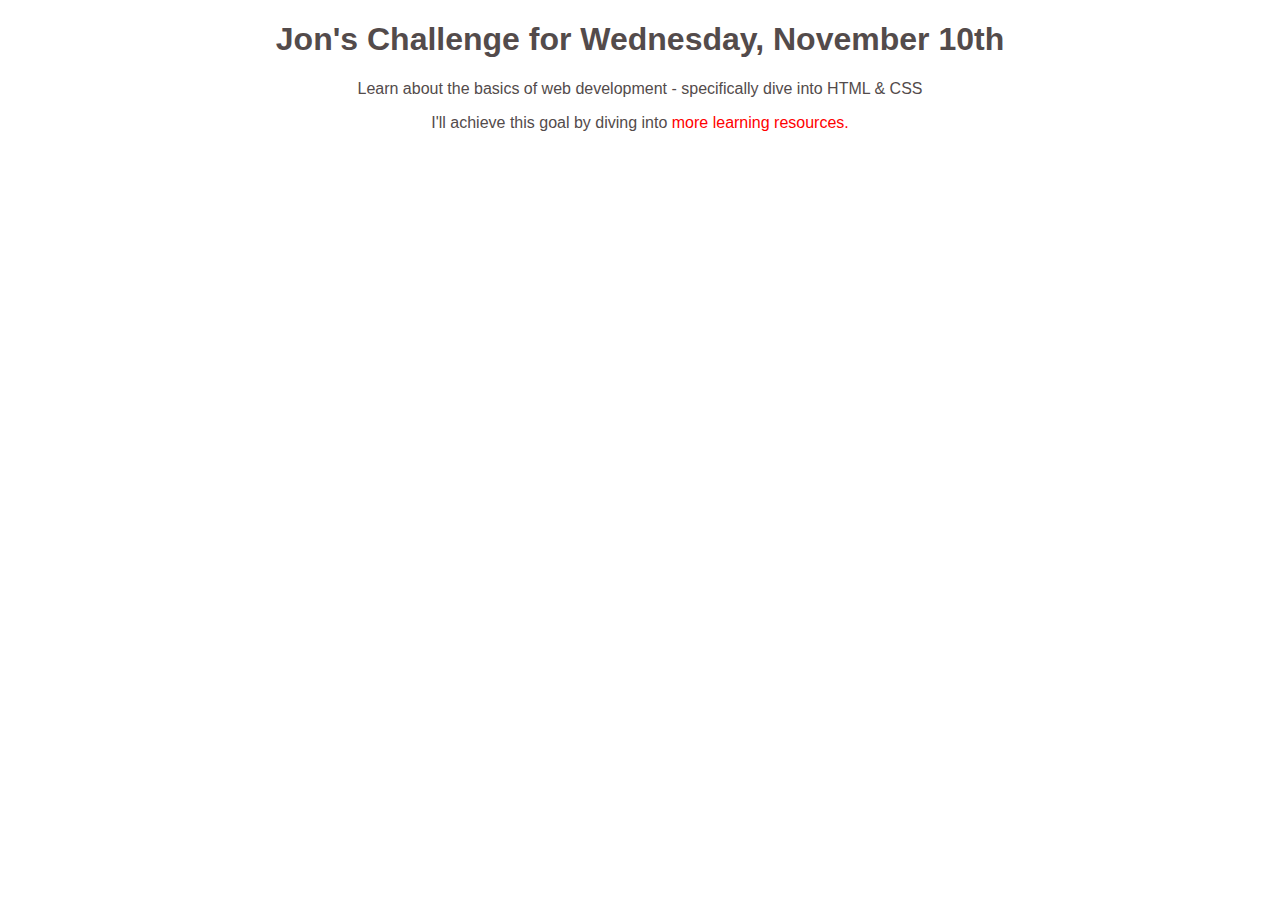
==== index.html @ 0dc7a3e9 "add Day 4 HTML & CSS" ====
<!DOCTYPE html>
<html lang="en">
  <head>
    <style>
      h1 {
        font-family: sans-serif;
        text-align: center;
        color: rgb(83, 75, 75);
      }

      p {
        font-family: sans-serif;
        text-align: center;
        color: rgb(83, 75, 75);
      }

      a {
        color: red;
        text-decoration: none;
      }

      a:hover {
          color: salmon;
      }
    </style>
    <title>My Daily Challenge</title>
  </head>
  <body>
    <h1>Jon's Challenge for Wednesday, November 10th</h1>
    <p>
      Learn about the basics of web development - specifically dive into HTML &
      CSS
    </p>
    <p>
      I'll achieve this goal by diving into
      <a href="https://www.google.com/">more learning resources.</a>
    </p>
  </body>
</html>
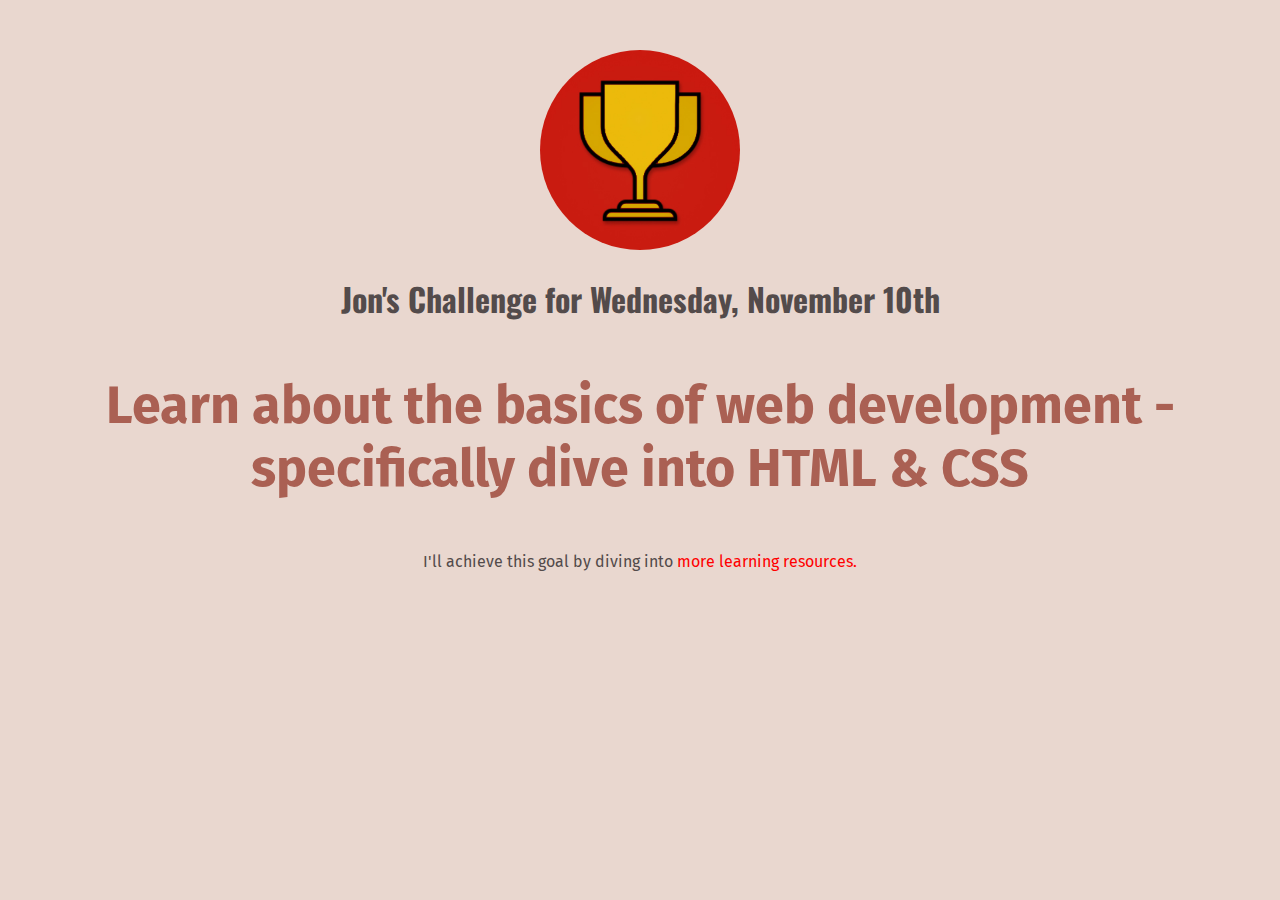
==== commit ef6f6106: "add image styling, and font styling." ====
--- a/index.html
+++ b/index.html
@@ -1,33 +1,19 @@
 <!DOCTYPE html>
 <html lang="en">
   <head>
-    <style>
-      h1 {
-        font-family: sans-serif;
-        text-align: center;
-        color: rgb(83, 75, 75);
-      }
-
-      p {
-        font-family: sans-serif;
-        text-align: center;
-        color: rgb(83, 75, 75);
-      }
-
-      a {
-        color: red;
-        text-decoration: none;
-      }
-
-      a:hover {
-          color: salmon;
-      }
-    </style>
+    <link rel="preconnect" href="https://fonts.googleapis.com" />
+    <link rel="preconnect" href="https://fonts.gstatic.com" crossorigin />
+    <link
+      href="https://fonts.googleapis.com/css2?family=Fira+Sans:wght@400;700&family=Open+Sans:wght@500&family=Oswald:wght@700&display=swap"
+      rel="stylesheet"
+    />
+    <link rel="stylesheet" href="./daily-challenge.css" />
     <title>My Daily Challenge</title>
   </head>
   <body>
+    <img src="./challenges-trophy.jpg" alt="trophy">
     <h1>Jon's Challenge for Wednesday, November 10th</h1>
-    <p>
+    <p id="todays-challenge">
       Learn about the basics of web development - specifically dive into HTML &
       CSS
     </p>
--- a/daily-challenge.css
+++ b/daily-challenge.css
@@ -0,0 +1,41 @@
+body {
+    text-align: center;
+    background-color: rgb(233,215,207);
+    margin: 50px;
+}
+
+img {
+    height: 200px;
+    width: 200px;
+    border-radius: 50%;
+}
+
+h1 {
+    font-family: 'Oswald', sans-serif;
+    text-align: center;
+    color: rgb(83, 75, 75);
+  }
+
+  p {
+    font-family: 'Fira Sans', sans-serif;
+    text-align: center;
+    color: rgb(83, 75, 75);
+  }
+
+  a {
+    color: red;
+    text-decoration: none;
+  }
+
+  a:hover {
+      color: salmon;
+  }
+
+#todays-challenge {
+    color: rgb(170,96,83);
+    font-size: 52px;
+    font-weight: bold;
+}
+
+
+
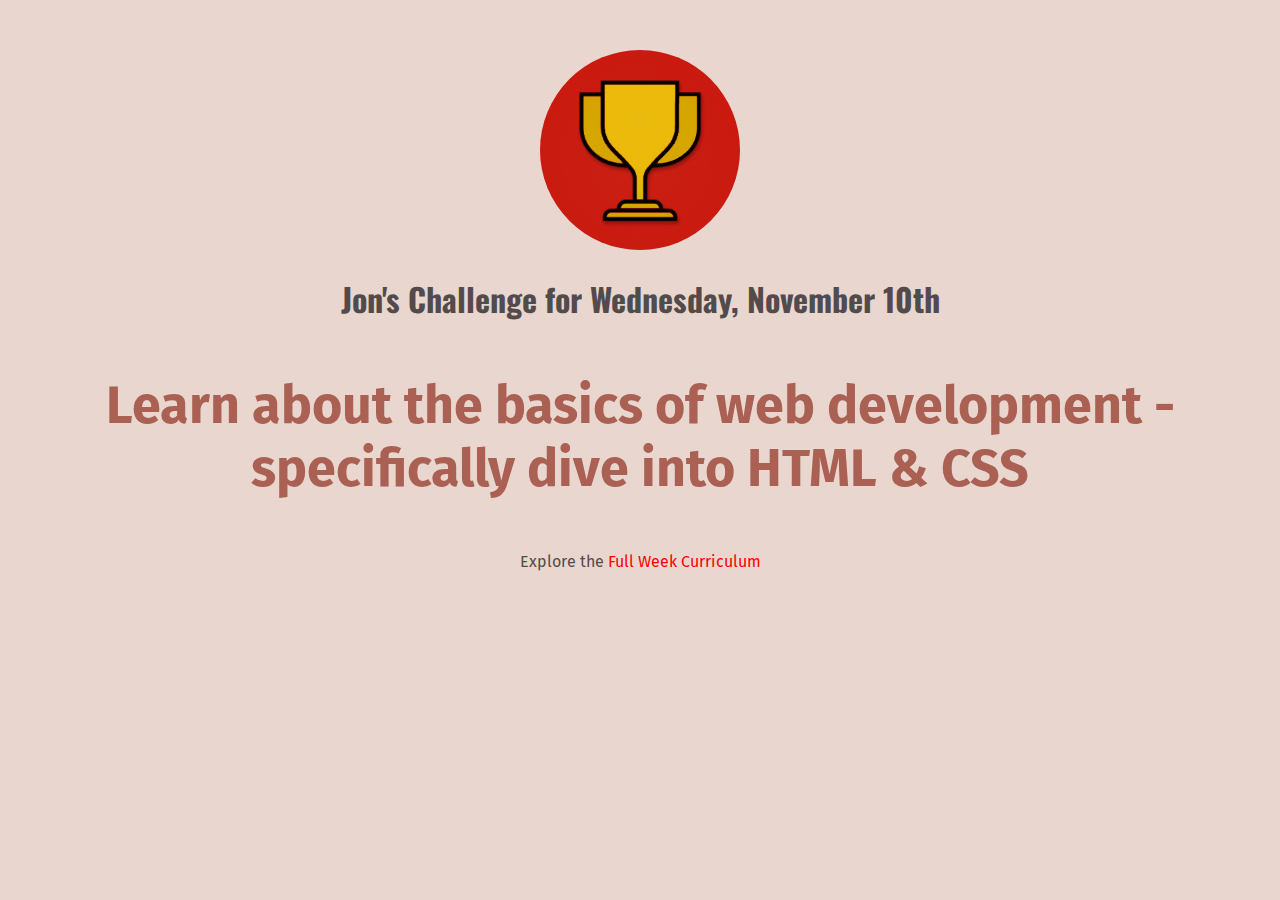
==== commit 69951084: "add weekly-challenges.html. Add shared styling." ====
--- a/index.html
+++ b/index.html
@@ -1,25 +1,27 @@
 <!DOCTYPE html>
 <html lang="en">
   <head>
+    <meta charset="UTF-8">
     <link rel="preconnect" href="https://fonts.googleapis.com" />
     <link rel="preconnect" href="https://fonts.gstatic.com" crossorigin />
     <link
       href="https://fonts.googleapis.com/css2?family=Fira+Sans:wght@400;700&family=Open+Sans:wght@500&family=Oswald:wght@700&display=swap"
       rel="stylesheet"
     />
-    <link rel="stylesheet" href="./daily-challenge.css" />
+    <link rel="stylesheet" href="./styles/shared.css">
+    <link rel="stylesheet" href="./styles/daily-challenge.css" />
     <title>My Daily Challenge</title>
   </head>
   <body>
-    <img src="./challenges-trophy.jpg" alt="trophy">
+    <img src="./images/challenges-trophy.jpg" alt="trophy">
     <h1>Jon's Challenge for Wednesday, November 10th</h1>
     <p id="todays-challenge">
       Learn about the basics of web development - specifically dive into HTML &
       CSS
     </p>
     <p>
-      I'll achieve this goal by diving into
-      <a href="https://www.google.com/">more learning resources.</a>
+      Explore the 
+      <a href="./challenges.html">Full Week Curriculum</a>
     </p>
   </body>
 </html>
--- a/styles/shared.css
+++ b/styles/shared.css
@@ -0,0 +1,37 @@
+body {
+    text-align: center;
+    background-color: rgb(233,215,207);
+    color: rgb(83, 75, 75);
+}
+
+img {
+    height: 200px;
+    width: 200px;
+    border-radius: 50%;
+}
+
+h1 {
+    font-family: 'Oswald', sans-serif;
+  }
+
+  p {
+    font-family: 'Fira Sans', sans-serif;
+  }
+
+  a {
+    color: red;
+    text-decoration: none;
+  }
+
+  a:hover {
+      color: salmon;
+  }
+
+#todays-challenge {
+    color: rgb(170,96,83);
+    font-size: 52px;
+    font-weight: bold;
+}
+
+
+
--- a/styles/daily-challenge.css
+++ b/styles/daily-challenge.css
@@ -0,0 +1,18 @@
+body {
+    margin: 50px;
+}
+
+img {
+    height: 200px;
+    width: 200px;
+    border-radius: 50%;
+}
+
+#todays-challenge {
+    color: rgb(170,96,83);
+    font-size: 52px;
+    font-weight: bold;
+}
+
+
+
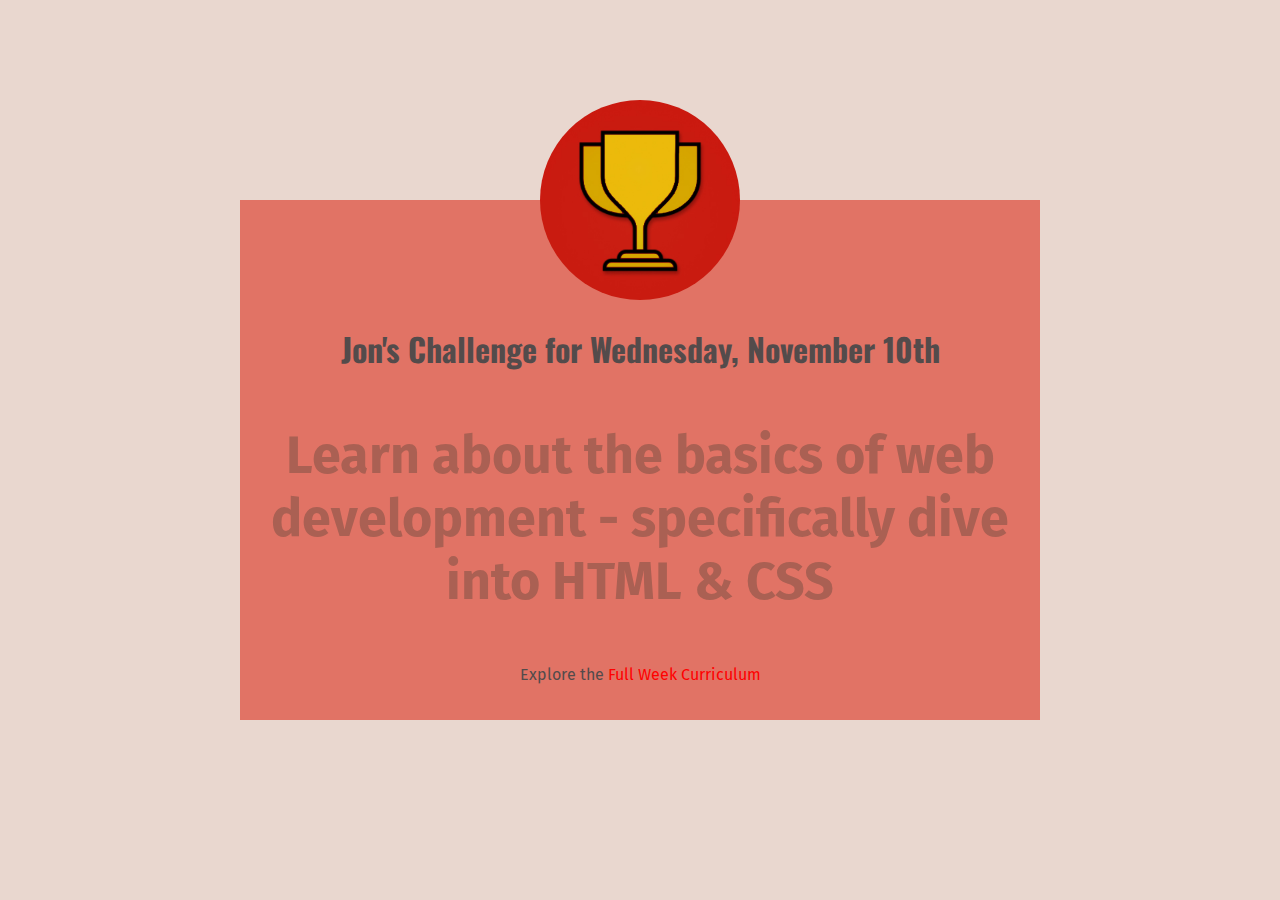
==== commit 06d41a96: "add inline-block styling, margins, padding to homepage and challenges page." ====
--- a/index.html
+++ b/index.html
@@ -13,15 +13,17 @@
     <title>My Daily Challenge</title>
   </head>
   <body>
-    <img src="./images/challenges-trophy.jpg" alt="trophy">
-    <h1>Jon's Challenge for Wednesday, November 10th</h1>
-    <p id="todays-challenge">
-      Learn about the basics of web development - specifically dive into HTML &
-      CSS
-    </p>
-    <p>
-      Explore the 
-      <a href="./challenges.html">Full Week Curriculum</a>
-    </p>
+    <main>
+        <img src="./images/challenges-trophy.jpg" alt="trophy">
+        <h1>Jon's Challenge for <span class="description-date">Wednesday, November 10th</span></h1>
+        <p id="todays-challenge">
+          Learn about the basics of web development - specifically dive into HTML &
+          CSS
+        </p>
+        <p>
+          Explore the 
+          <a href="./challenges.html">Full Week Curriculum</a>
+        </p>
+    </main>
   </body>
 </html>
--- a/styles/shared.css
+++ b/styles/shared.css
@@ -18,15 +18,6 @@
     font-family: 'Fira Sans', sans-serif;
   }
 
-  a {
-    color: red;
-    text-decoration: none;
-  }
-
-  a:hover {
-      color: salmon;
-  }
-
 #todays-challenge {
     color: rgb(170,96,83);
     font-size: 52px;
--- a/styles/daily-challenge.css
+++ b/styles/daily-challenge.css
@@ -1,12 +1,23 @@
 body {
-    margin: 50px;
+    margin-top: 200px;
 }
 
 img {
     height: 200px;
     width: 200px;
     border-radius: 50%;
+    display: inline-block;
+    margin-top: -100px;
 }
+
+a {
+    color: red;
+    text-decoration: none;
+  }
+
+  a:hover {
+      color: salmon;
+  }
 
 #todays-challenge {
     color: rgb(170,96,83);
@@ -14,5 +25,12 @@
     font-weight: bold;
 }
 
+main {
+    width: 800px;
+    margin: 36px auto 0 auto;
+    background-color: rgb(225, 115, 101);
+    padding-bottom: 20px;
+    box-shadow: 10px,10px,4px, rgba(0, 0, 0, 1);
+}
 
 
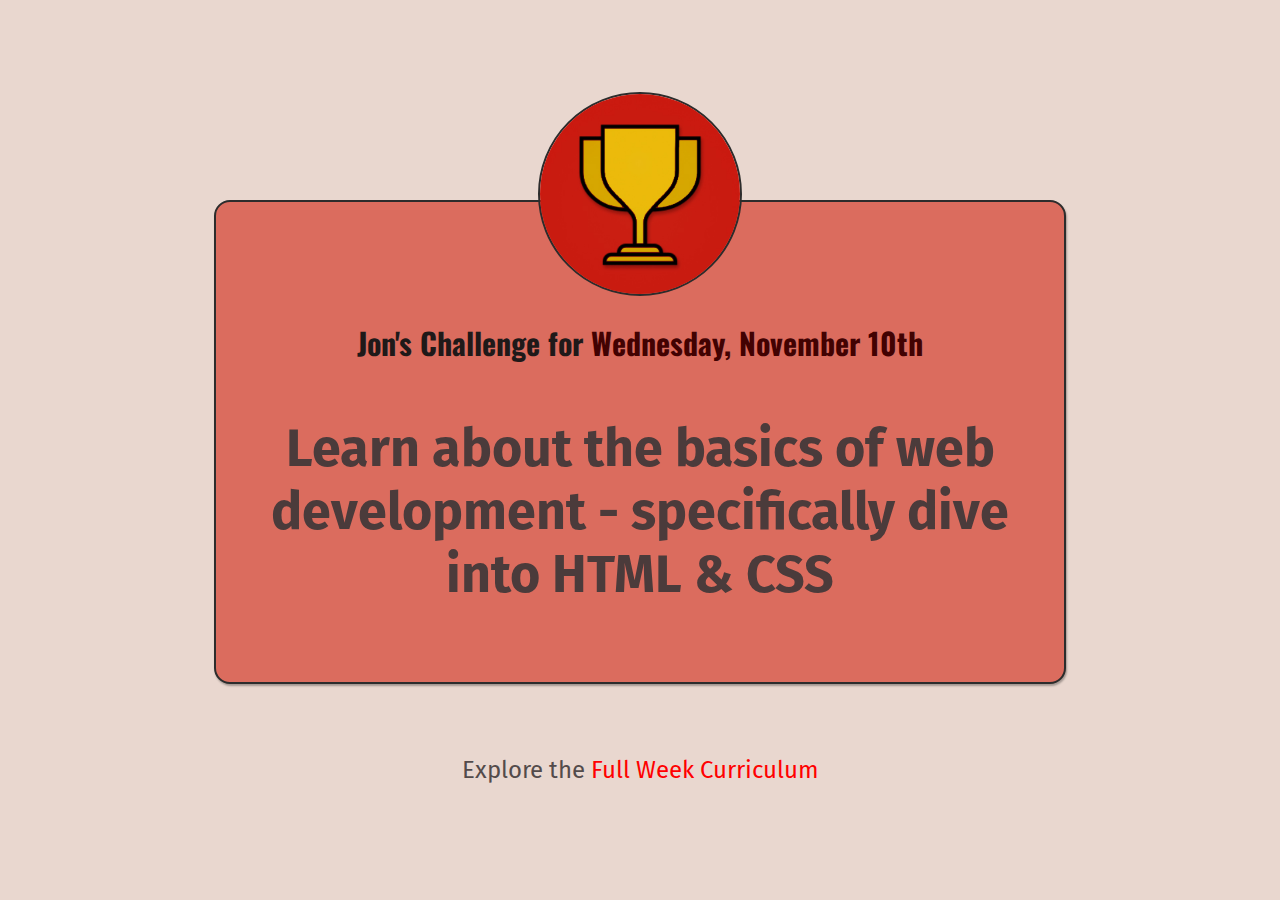
==== commit 60aef927: "add finishing styling touches to landing page and challenges page." ====
--- a/index.html
+++ b/index.html
@@ -20,10 +20,12 @@
           Learn about the basics of web development - specifically dive into HTML &
           CSS
         </p>
+      </main>
+      <footer>
         <p>
           Explore the 
           <a href="./challenges.html">Full Week Curriculum</a>
         </p>
-    </main>
+    </footer>
   </body>
 </html>
--- a/styles/shared.css
+++ b/styles/shared.css
@@ -2,6 +2,7 @@
     text-align: center;
     background-color: rgb(233,215,207);
     color: rgb(83, 75, 75);
+    margin: 50px;
 }
 
 img {
@@ -16,6 +17,16 @@
 
   p {
     font-family: 'Fira Sans', sans-serif;
+    font-size: 24px;
+  }
+
+  a {
+    color: red;
+    text-decoration: none;
+  }
+
+  a:hover {
+      color: salmon;
   }
 
 #todays-challenge {
--- a/styles/daily-challenge.css
+++ b/styles/daily-challenge.css
@@ -1,36 +1,34 @@
-body {
-    margin-top: 200px;
+main {
+    width: 800px;
+    margin: 200px auto 72px auto;
+    background-color: rgb(219,108,94);
+    padding: 24px;
+    border: 2px solid rgb(44, 44, 44);
+    border-radius: 16px;
+    box-shadow: 1px 2px 2px rgba(0, 0, 0, 0.3);
 }
 
 img {
     height: 200px;
     width: 200px;
-    border-radius: 50%;
-    display: inline-block;
-    margin-top: -100px;
+    border-radius: 100%;
+    border: 2px solid rgb(44, 44, 44);
+    margin-top: -134px;
 }
 
-a {
-    color: red;
-    text-decoration: none;
-  }
+h1 {
+    font-size: 30px;
+    color: rgb(31, 25, 25);
+}
 
-  a:hover {
-      color: salmon;
-  }
+span {
+    color: rgb(66, 2, 2);
+}
 
 #todays-challenge {
-    color: rgb(170,96,83);
+    color: rgb(75,59,59);
     font-size: 52px;
     font-weight: bold;
 }
 
-main {
-    width: 800px;
-    margin: 36px auto 0 auto;
-    background-color: rgb(225, 115, 101);
-    padding-bottom: 20px;
-    box-shadow: 10px,10px,4px, rgba(0, 0, 0, 1);
-}
 
-
